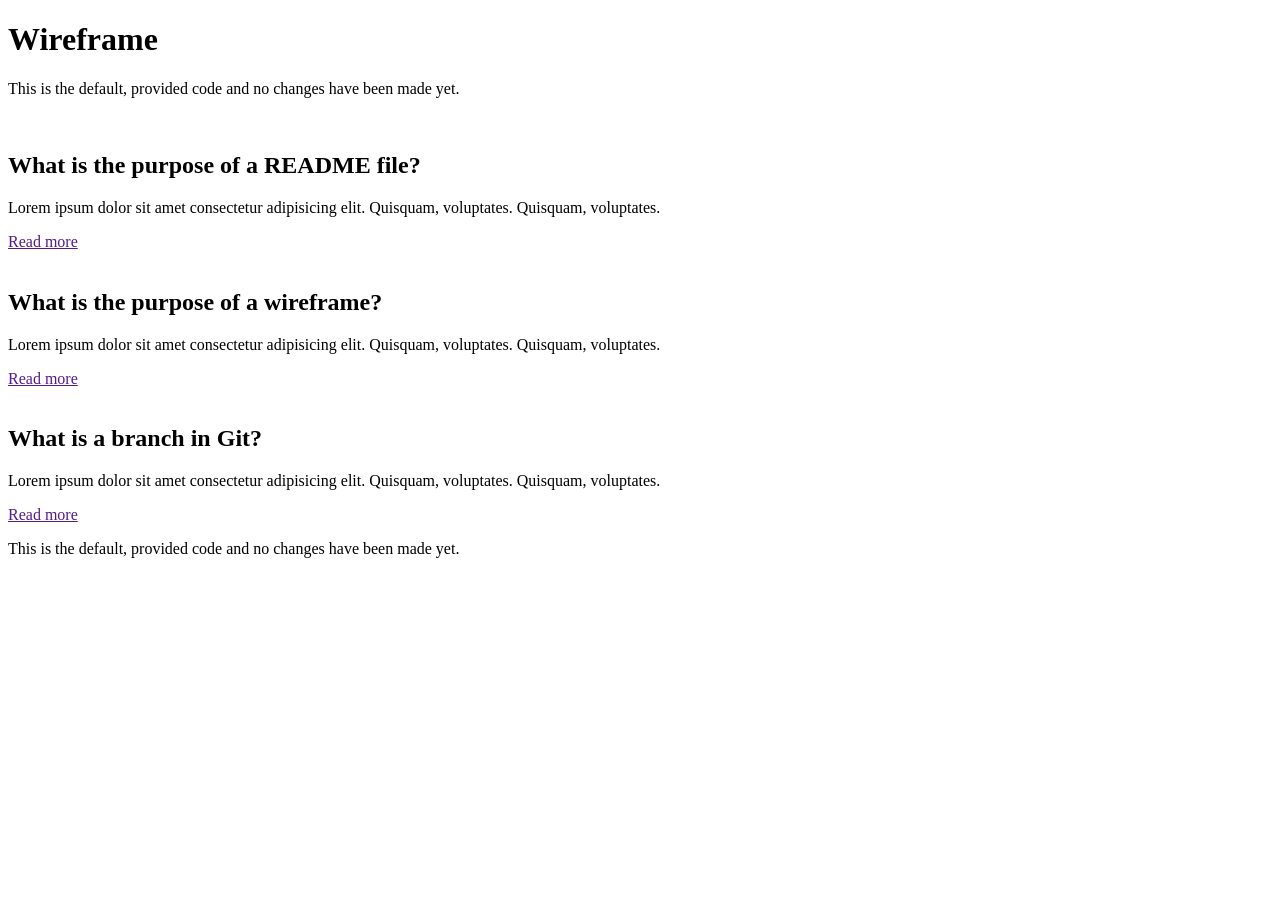
==== Wireframe/index.html @ 4399d61f "add second and third article in html" ====
<!doctype html>
<html lang="en">
    <head>
        <meta charset="UTF-8" />
        <meta name="viewport" content="width=device-width, initial-scale=1.0" />
        <title>Wireframe</title>
        <link rel="stylesheet" href="style.css" />
    </head>
    <body>
        <header>
            <h1>Wireframe</h1>
            <p>
                This is the default, provided code and no changes have been made
                yet.
            </p>
        </header>
        <main>
            <article>
                <img src="placeholder.svg" alt="" />
                <h2>What is the purpose of a README file?</h2>
                <p>
                    Lorem ipsum dolor sit amet consectetur adipisicing elit.
                    Quisquam, voluptates. Quisquam, voluptates.
                </p>
                <a href="">Read more</a>
            </article>
            <article>
                <img src="placeholder.svg" alt="" />
                <h2>What is the purpose of a wireframe?</h2>
                <p>
                    Lorem ipsum dolor sit amet consectetur adipisicing elit.
                    Quisquam, voluptates. Quisquam, voluptates.
                </p>
                <a href="">Read more</a>
            </article>
            <article>
                <img src="placeholder.svg" alt="" />
                <h2>What is a branch in Git?</h2>
                <p>
                    Lorem ipsum dolor sit amet consectetur adipisicing elit.
                    Quisquam, voluptates. Quisquam, voluptates.
                </p>
                <a href="">Read more</a>
            </article>
        </main>
        <footer>
            <p>
                This is the default, provided code and no changes have been made
                yet.
            </p>
        </footer>
    </body>
</html>
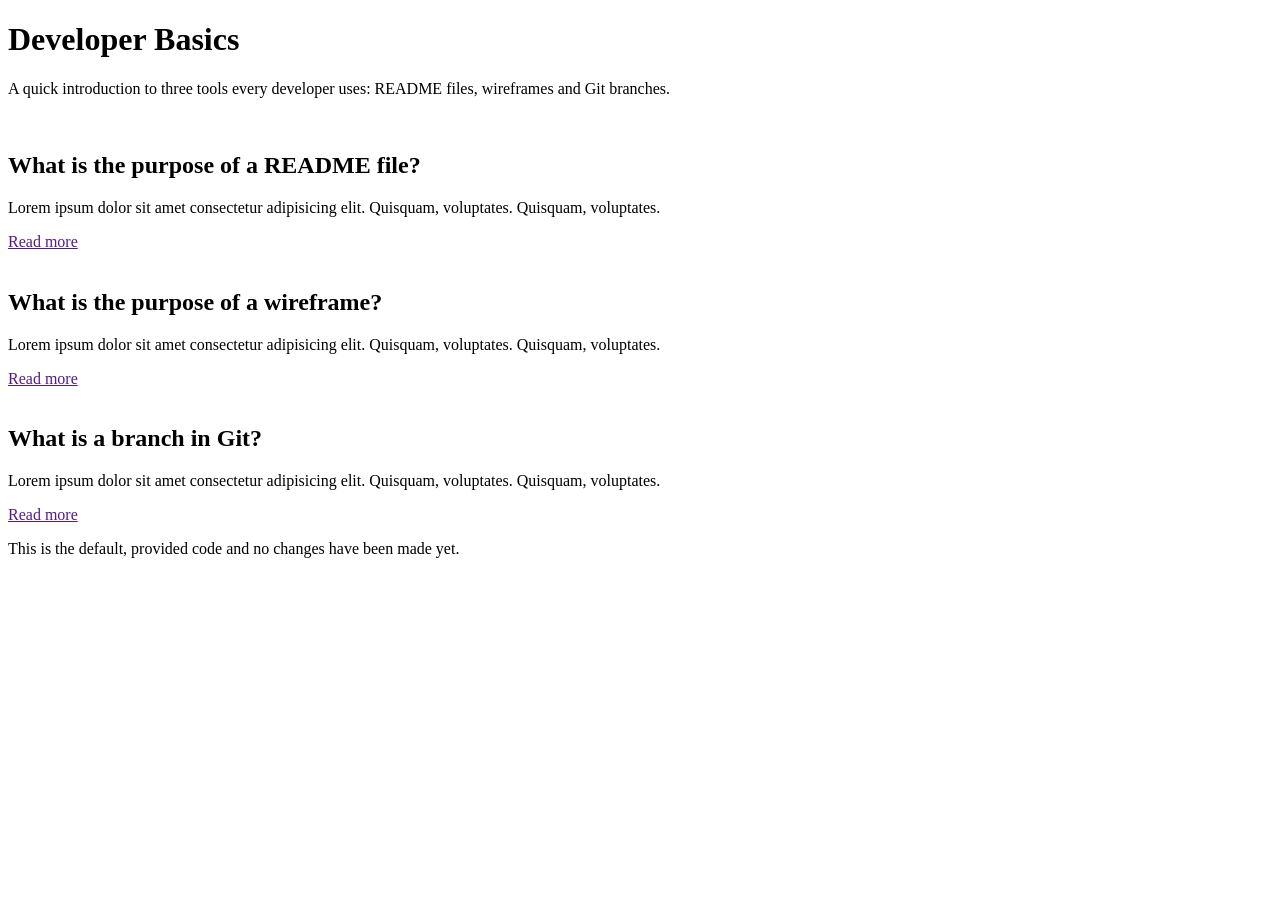
==== commit d1f78ddd: "add page title and description" ====
--- a/Wireframe/index.html
+++ b/Wireframe/index.html
@@ -3,15 +3,14 @@
     <head>
         <meta charset="UTF-8" />
         <meta name="viewport" content="width=device-width, initial-scale=1.0" />
-        <title>Wireframe</title>
+        <title>Developer Basics</title>
         <link rel="stylesheet" href="style.css" />
     </head>
     <body>
         <header>
-            <h1>Wireframe</h1>
+            <h1>Developer Basics</h1>
             <p>
-                This is the default, provided code and no changes have been made
-                yet.
+                A quick introduction to three tools every developer uses: README files, wireframes and Git branches.
             </p>
         </header>
         <main>
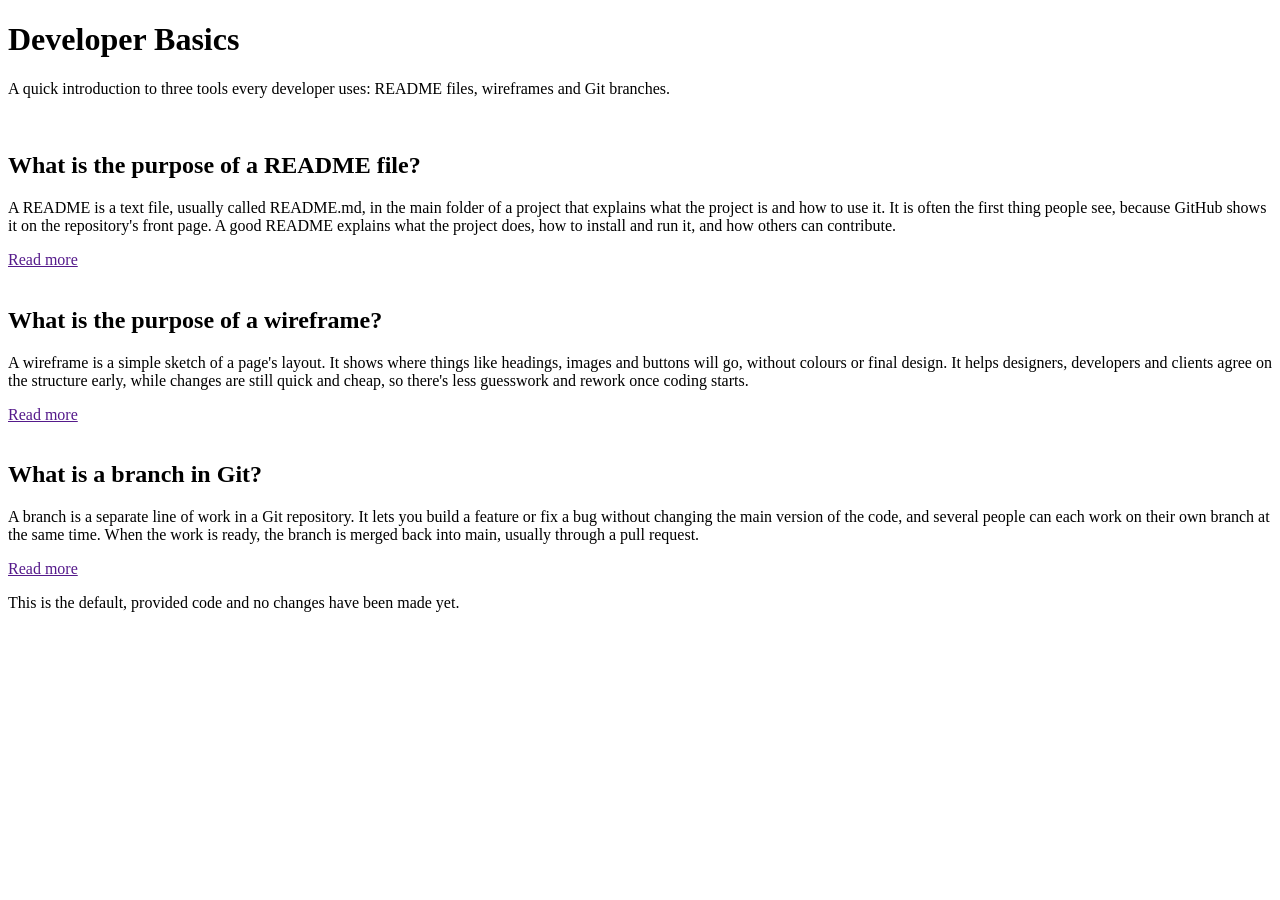
==== commit 21ea4526: "Add article summaries" ====
--- a/Wireframe/index.html
+++ b/Wireframe/index.html
@@ -18,8 +18,10 @@
                 <img src="placeholder.svg" alt="" />
                 <h2>What is the purpose of a README file?</h2>
                 <p>
-                    Lorem ipsum dolor sit amet consectetur adipisicing elit.
-                    Quisquam, voluptates. Quisquam, voluptates.
+                    A README is a text file, usually called README.md, in the main folder of a project that
+                    explains what the project is and how to use it. It is often the first thing people see,
+                    because GitHub shows it on the repository's front page. A good README explains what
+                    the project does, how to install and run it, and how others can contribute.
                 </p>
                 <a href="">Read more</a>
             </article>
@@ -27,8 +29,10 @@
                 <img src="placeholder.svg" alt="" />
                 <h2>What is the purpose of a wireframe?</h2>
                 <p>
-                    Lorem ipsum dolor sit amet consectetur adipisicing elit.
-                    Quisquam, voluptates. Quisquam, voluptates.
+                    A wireframe is a simple sketch of a page's layout. It shows where things like headings,
+                    images and buttons will go, without colours or final design. It helps designers, developers
+                    and clients agree on the structure early, while changes are still quick and cheap, so
+                    there's less guesswork and rework once coding starts.
                 </p>
                 <a href="">Read more</a>
             </article>
@@ -36,8 +40,10 @@
                 <img src="placeholder.svg" alt="" />
                 <h2>What is a branch in Git?</h2>
                 <p>
-                    Lorem ipsum dolor sit amet consectetur adipisicing elit.
-                    Quisquam, voluptates. Quisquam, voluptates.
+                    A branch is a separate line of work in a Git repository. It lets you build a feature
+                    or fix a bug without changing the main version of the code, and several people can
+                    each work on their own branch at the same time. When the work is ready, the branch
+                    is merged back into main, usually through a pull request.
                 </p>
                 <a href="">Read more</a>
             </article>
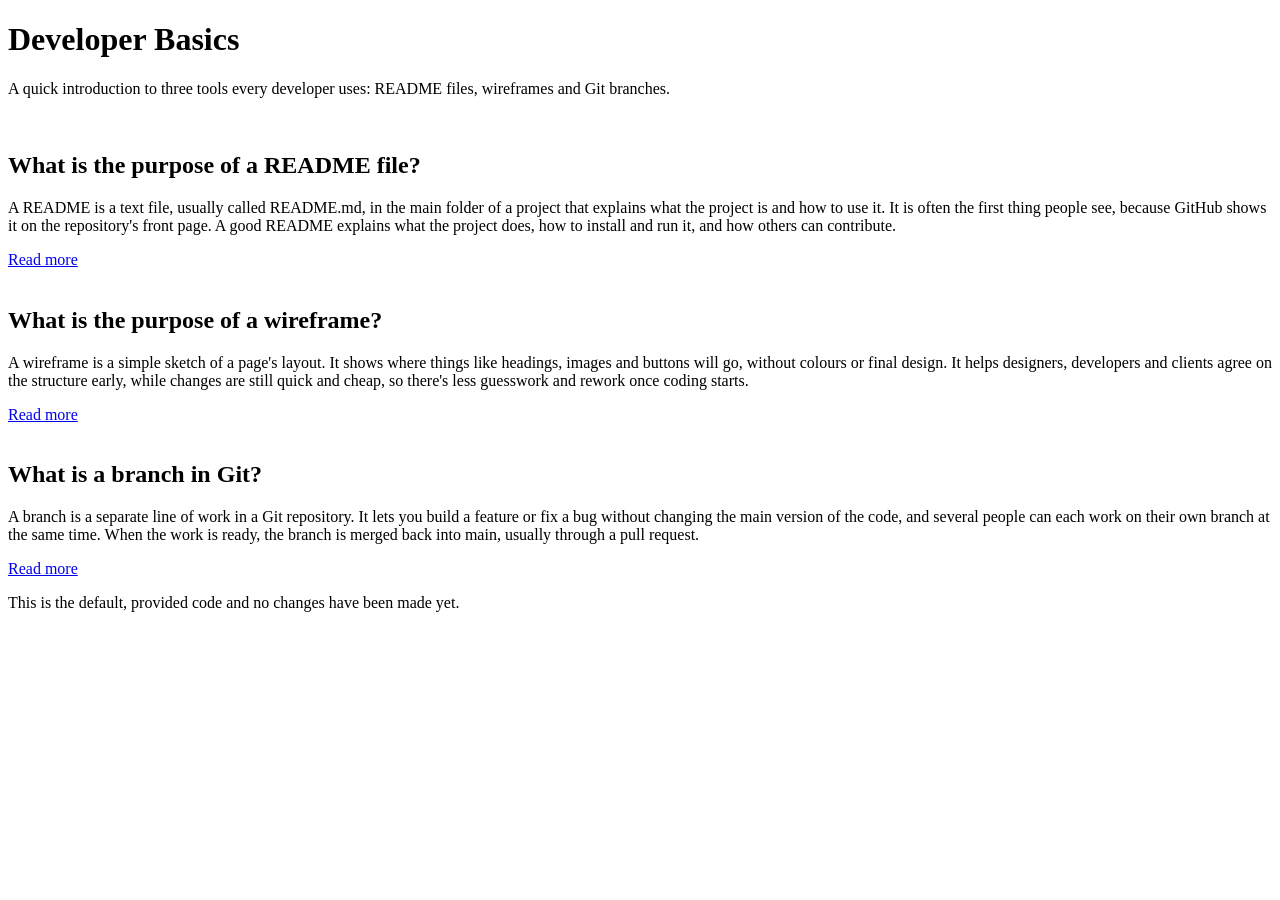
==== commit 010dee9a: "Add Read more links" ====
--- a/Wireframe/index.html
+++ b/Wireframe/index.html
@@ -23,7 +23,7 @@
                     because GitHub shows it on the repository's front page. A good README explains what
                     the project does, how to install and run it, and how others can contribute.
                 </p>
-                <a href="">Read more</a>
+                <a href="https://docs.github.com/en/repositories/managing-your-repositorys-settings-and-features/customizing-your-repository/about-readmes">Read more</a>
             </article>
             <article>
                 <img src="placeholder.svg" alt="" />
@@ -34,7 +34,7 @@
                     and clients agree on the structure early, while changes are still quick and cheap, so
                     there's less guesswork and rework once coding starts.
                 </p>
-                <a href="">Read more</a>
+                <a href="https://www.productplan.com/glossary/wireframe/">Read more</a>
             </article>
             <article>
                 <img src="placeholder.svg" alt="" />
@@ -45,7 +45,7 @@
                     each work on their own branch at the same time. When the work is ready, the branch
                     is merged back into main, usually through a pull request.
                 </p>
-                <a href="">Read more</a>
+                <a href="https://git-scm.com/book/en/v2/Git-Branching-Branches-in-a-Nutshell">Read more</a>
             </article>
         </main>
         <footer>
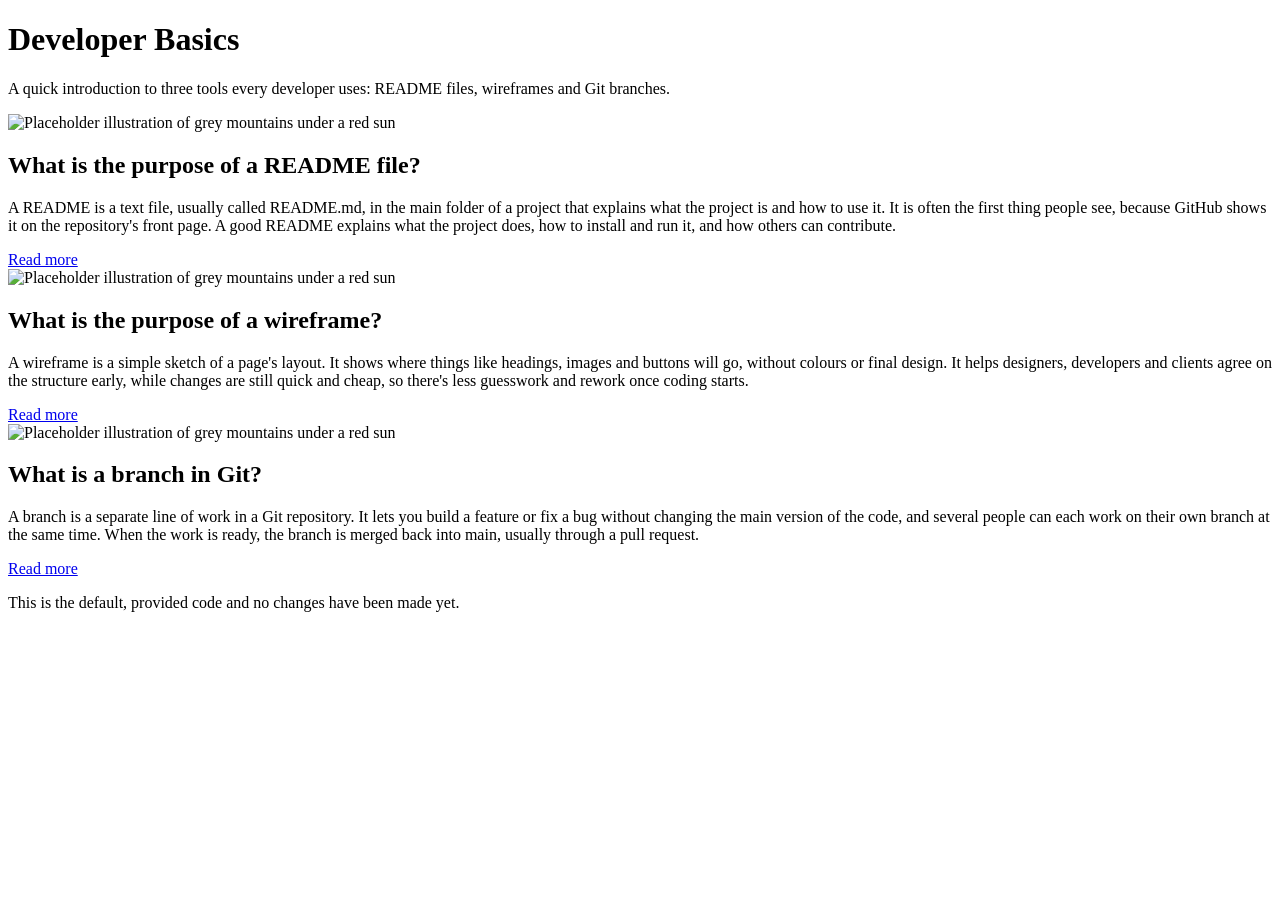
==== commit 831be237: "add alt text to placeholder images" ====
--- a/Wireframe/index.html
+++ b/Wireframe/index.html
@@ -15,7 +15,7 @@
         </header>
         <main>
             <article>
-                <img src="placeholder.svg" alt="" />
+                <img src="placeholder.svg" alt="Placeholder illustration of grey mountains under a red sun" />
                 <h2>What is the purpose of a README file?</h2>
                 <p>
                     A README is a text file, usually called README.md, in the main folder of a project that
@@ -26,7 +26,7 @@
                 <a href="https://docs.github.com/en/repositories/managing-your-repositorys-settings-and-features/customizing-your-repository/about-readmes">Read more</a>
             </article>
             <article>
-                <img src="placeholder.svg" alt="" />
+                <img src="placeholder.svg" alt="Placeholder illustration of grey mountains under a red sun" />
                 <h2>What is the purpose of a wireframe?</h2>
                 <p>
                     A wireframe is a simple sketch of a page's layout. It shows where things like headings,
@@ -37,7 +37,7 @@
                 <a href="https://www.productplan.com/glossary/wireframe/">Read more</a>
             </article>
             <article>
-                <img src="placeholder.svg" alt="" />
+                <img src="placeholder.svg" alt="Placeholder illustration of grey mountains under a red sun" />
                 <h2>What is a branch in Git?</h2>
                 <p>
                     A branch is a separate line of work in a Git repository. It lets you build a feature
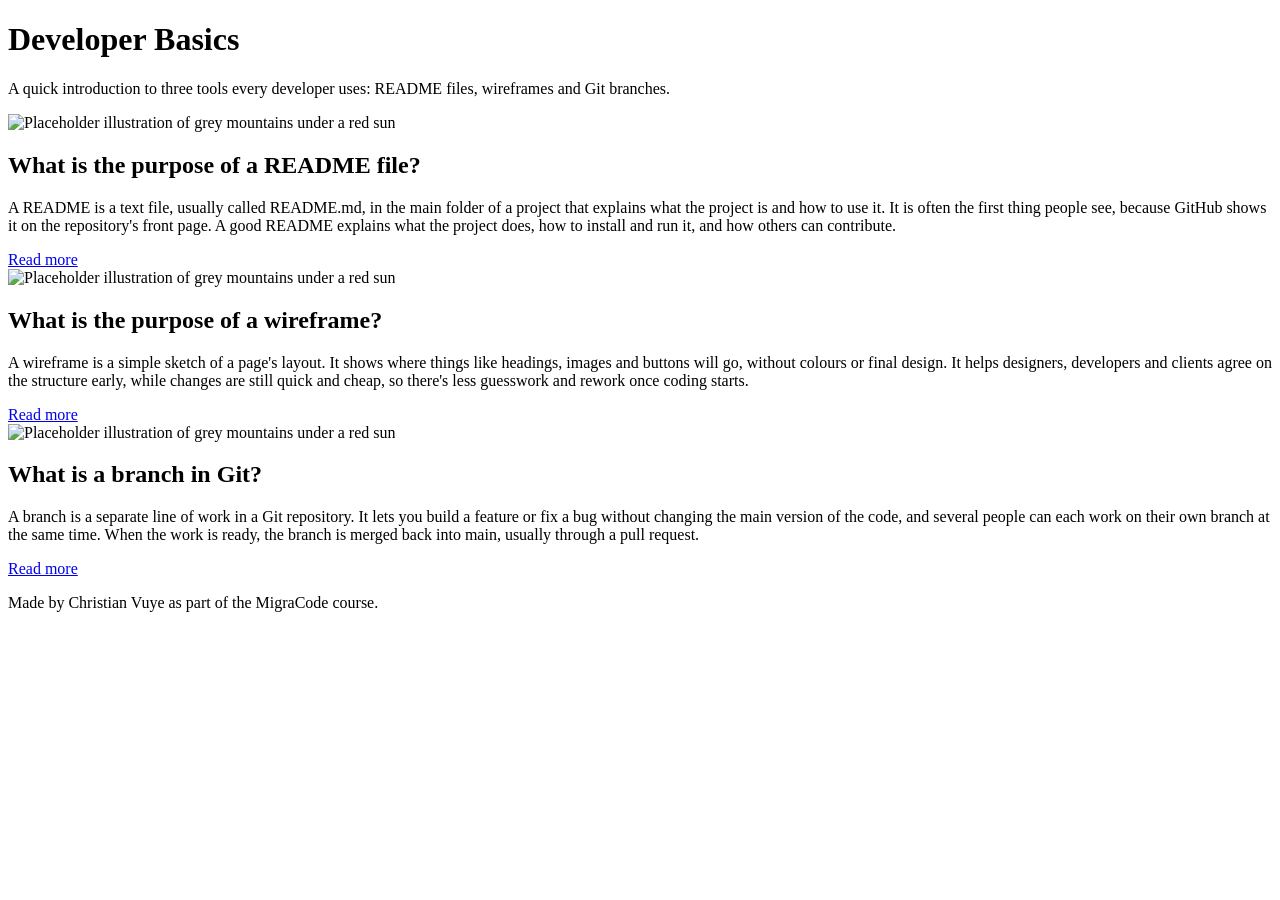
==== commit 8b9172e3: "add footer text" ====
--- a/Wireframe/index.html
+++ b/Wireframe/index.html
@@ -50,8 +50,7 @@
         </main>
         <footer>
             <p>
-                This is the default, provided code and no changes have been made
-                yet.
+                Made by Christian Vuye as part of the MigraCode course.
             </p>
         </footer>
     </body>
